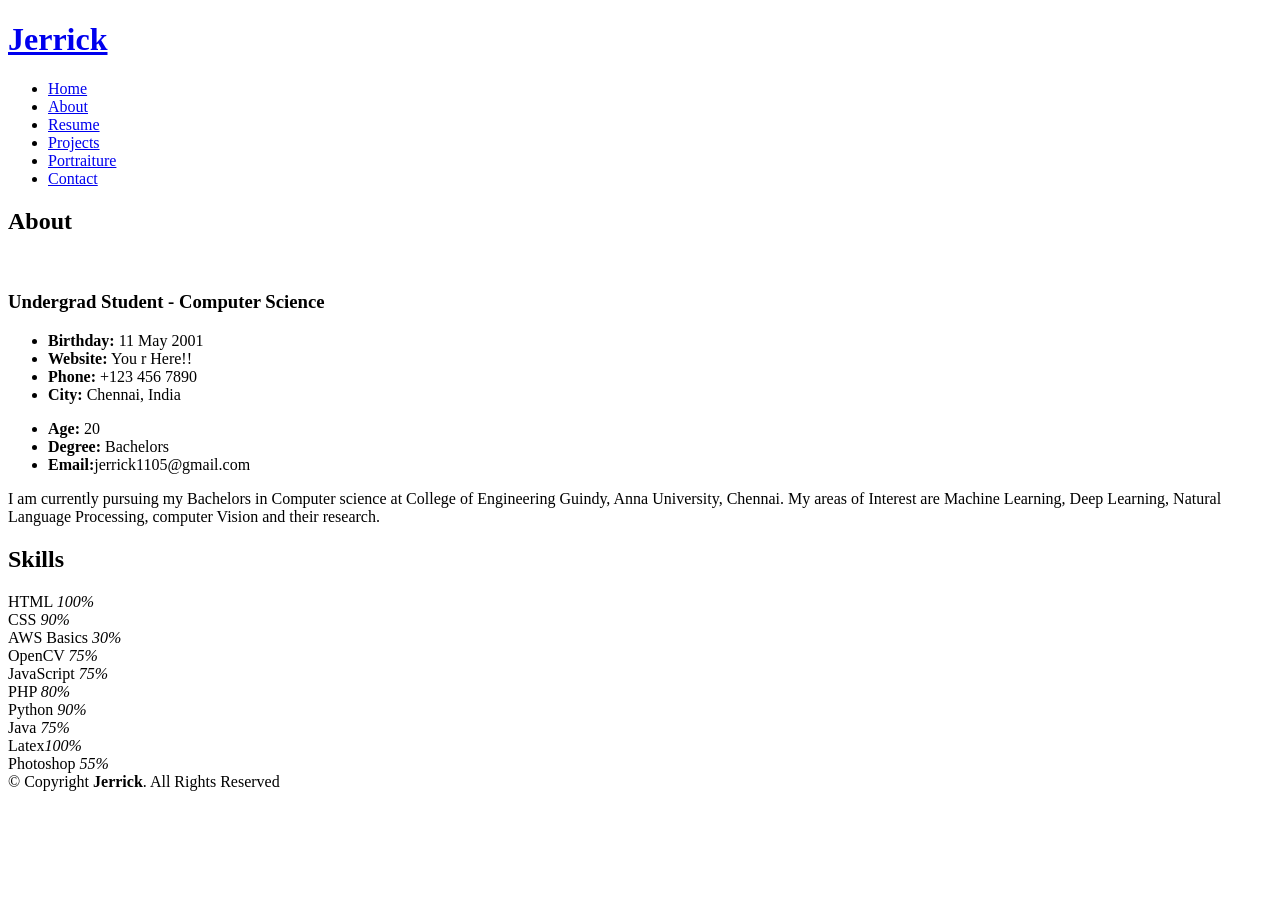
==== about.html @ 48f0818a "Add files via upload" ====
<!DOCTYPE html>
<html lang="en">

<head>
  <meta charset="utf-8">
  <meta content="width=device-width, initial-scale=1.0" name="viewport">

  <title>About</title>
  <meta content="" name="description">
  <meta content="" name="keywords">

    <link href="assets/img/j.gif" rel="icon">
  <link href="assets/img/apple-touch-icon.png" rel="apple-touch-icon">

 
  <link href="https://fonts.googleapis.com/css?family=Open+Sans:300,300i,400,400i,600,600i,700,700i|Raleway:300,300i,400,400i,500,500i,600,600i,700,700i|Poppins:300,300i,400,400i,500,500i,600,600i,700,700i" rel="stylesheet">


  <link href="assets/vendor/aos/aos.css" rel="stylesheet">
  <link href="assets/vendor/bootstrap/css/bootstrap.min.css" rel="stylesheet">
  <link href="assets/vendor/bootstrap-icons/bootstrap-icons.css" rel="stylesheet">
  <link href="assets/vendor/boxicons/css/boxicons.min.css" rel="stylesheet">
  <link href="assets/vendor/glightbox/css/glightbox.min.css" rel="stylesheet">
  <link href="assets/vendor/swiper/swiper-bundle.min.css" rel="stylesheet">


  <link href="assets/css/style.css" rel="stylesheet">
</head>

<body>

  
  <header id="header" class="fixed-top">
    <div class="container-fluid d-flex justify-content-between align-items-center">

      <h1 class="logo me-auto me-lg-0"><a href="index.html">Jerrick</a></h1>
     

      <nav id="navbar" class="navbar order-last order-lg-0">
        <ul>
          <li><a href="index.html">Home</a></li>
          <li><a class="active" href="about.html">About</a></li>
          <li><a href="resume.html">Resume</a></li>
          <li><a href="services.html">Projects</a></li>
          <li><a href="portfolio.html">Portraiture</a></li>
          <li><a href="contact.html">Contact</a></li>
        </ul>
        <i class="bi bi-list mobile-nav-toggle"></i>
      </nav><!-- .navbar -->
 <div class="header-social-links">
        <a href="#" class="twitter"><i class="bi bi-twitter"></i></a>
        <a href="#" class="facebook"><i class="bi bi-facebook"></i></a>
        <a href="#" class="instagram"><i class="bi bi-instagram"></i></a>
        <a href="https://www.linkedin.com/in/jerrickgerald/" class="linkedin"><i class="bi bi-linkedin"></i></i></a>
      </div>

    </div>

  </header><!-- End Header -->

  <main id="main">


    <section id="about" class="about">
      <div class="container" data-aos="fade-up">

        <div class="section-title">
          <h2>About</h2>
          
        </div>

        <div class="row">
          <div class="col-lg-4">
            <img src="assets//img//jerry.jpeg" class="img-fluid" alt="">
          </div>
          <div class="col-lg-8 pt-4 pt-lg-0 content">
            <h3>Undergrad Student - Computer Science</h3>
            <p class="fst-italic">
           
            </p>
            <div class="row">
              <div class="col-lg-6">
                <ul>
                  <li><i class="bi bi-rounded-right"></i> <strong>Birthday:</strong> 11 May 2001</li>
                  <li><i class="bi bi-rounded-right"></i> <strong>Website:</strong> You r Here!!</li>
                  <li><i class="bi bi-rounded-right"></i> <strong>Phone:</strong> +123 456 7890</li>
                  <li><i class="bi bi-rounded-right"></i> <strong>City:</strong> Chennai, India</li>
                </ul>
              </div>
              <div class="col-lg-6">
                <ul>
                  <li><i class="bi bi-rounded-right"></i> <strong>Age:</strong> 20</li>
                  <li><i class="bi bi-rounded-right"></i> <strong>Degree:</strong> Bachelors</li>
                  <li><i class="bi bi-rounded-right"></i> <strong>Email:</strong>jerrick1105@gmail.com</li>
       
                </ul>
              </div>
            </div>
            <p>I am currently pursuing my Bachelors in Computer science at College of Engineering Guindy, Anna University, Chennai. My areas of Interest are
			Machine Learning, Deep Learning, Natural Language Processing, computer Vision and their research.</p>
          </div>
        </div>

      </div>
    </section><!-- End About Section -->

    <!-- ======= Skills Section ======= -->
    <section id="skills" class="skills">
      <div class="container" data-aos="fade-up">

        <div class="section-title">
          <h2>Skills</h2>
          
        </div>

        <div class="row skills-content">

          <div class="col-lg-6">

            <div class="progress">
              <span class="skill">HTML <i class="val">100%</i></span>
              <div class="progress-bar-wrap">
                <div class="progress-bar" role="progressbar" aria-valuenow="100" aria-valuemin="0" aria-valuemax="100"></div>
              </div>
            </div>

            <div class="progress">
              <span class="skill">CSS <i class="val">90%</i></span>
              <div class="progress-bar-wrap">
                <div class="progress-bar" role="progressbar" aria-valuenow="90" aria-valuemin="0" aria-valuemax="100"></div>
              </div>
            </div>
			          <div class="progress">
              <span class="skill">AWS Basics <i class="val">30%</i></span>
              <div class="progress-bar-wrap">
                <div class="progress-bar" role="progressbar" aria-valuenow="35" aria-valuemin="0" aria-valuemax="100"></div>
              </div>
            </div>
			          <div class="progress">
              <span class="skill">OpenCV <i class="val">75%</i></span>
              <div class="progress-bar-wrap">
                <div class="progress-bar" role="progressbar" aria-valuenow="75" aria-valuemin="0" aria-valuemax="100"></div>
              </div>
            </div>

            <div class="progress">
              <span class="skill">JavaScript <i class="val">75%</i></span>
              <div class="progress-bar-wrap">
                <div class="progress-bar" role="progressbar" aria-valuenow="75" aria-valuemin="0" aria-valuemax="100"></div>
              </div>
            </div>

          </div>

          <div class="col-lg-6">

            <div class="progress">
              <span class="skill">PHP <i class="val">80%</i></span>
              <div class="progress-bar-wrap">
                <div class="progress-bar" role="progressbar" aria-valuenow="80" aria-valuemin="0" aria-valuemax="100"></div>
              </div>
            </div>

           
			          <div class="progress">
              <span class="skill">Python <i class="val">90%</i></span>
              <div class="progress-bar-wrap">
                <div class="progress-bar" role="progressbar" aria-valuenow="75" aria-valuemin="0" aria-valuemax="100"></div>
              </div>
            </div>
			          <div class="progress">
              <span class="skill">Java <i class="val">75%</i></span>
              <div class="progress-bar-wrap">
                <div class="progress-bar" role="progressbar" aria-valuenow="75" aria-valuemin="0" aria-valuemax="100"></div>
              </div>
            </div>
			          <div class="progress">
              <span class="skill">Latex<i class="val">100%</i></span>
              <div class="progress-bar-wrap">
                <div class="progress-bar" role="progressbar" aria-valuenow="75" aria-valuemin="0" aria-valuemax="100"></div>
              </div>
            </div>

            <div class="progress">
              <span class="skill">Photoshop <i class="val">55%</i></span>
              <div class="progress-bar-wrap">
                <div class="progress-bar" role="progressbar" aria-valuenow="55" aria-valuemin="0" aria-valuemax="100"></div>
              </div>
            </div>

          </div>

        </div>

      </div>
    </section><!-- End Skills Section -->

    <!-- ======= Facts Section ======= -->
    <section id="facts" class="facts">
      <div class="container" data-aos="fade-up">
    </section><!-- End Facts Section -->

   

  <!-- ======= Footer ======= -->
  <footer id="footer">
    <div class="container">
      <div class="copyright">
        &copy; Copyright <strong><span>Jerrick</span></strong>. All Rights Reserved
      </div>
     
    </div>
  </footer><!-- End  Footer -->

  <div id="preloader"></div>
  <a href="#" class="back-to-top d-flex align-items-center justify-content-center"><i class="bi bi-arrow-up-short"></i></a>

  <!-- Vendor JS Files -->
  <script src="assets/vendor/purecounter/purecounter.js"></script>
  <script src="assets/vendor/aos/aos.js"></script>
  <script src="assets/vendor/bootstrap/js/bootstrap.bundle.min.js"></script>
  <script src="assets/vendor/glightbox/js/glightbox.min.js"></script>
  <script src="assets/vendor/isotope-layout/isotope.pkgd.min.js"></script>
  <script src="assets/vendor/swiper/swiper-bundle.min.js"></script>
  <script src="assets/vendor/waypoints/noframework.waypoints.js"></script>
  <script src="assets/vendor/php-email-form/validate.js"></script>

  <!-- Template Main JS File -->
  <script src="assets/js/main.js"></script>

</body>

</html>
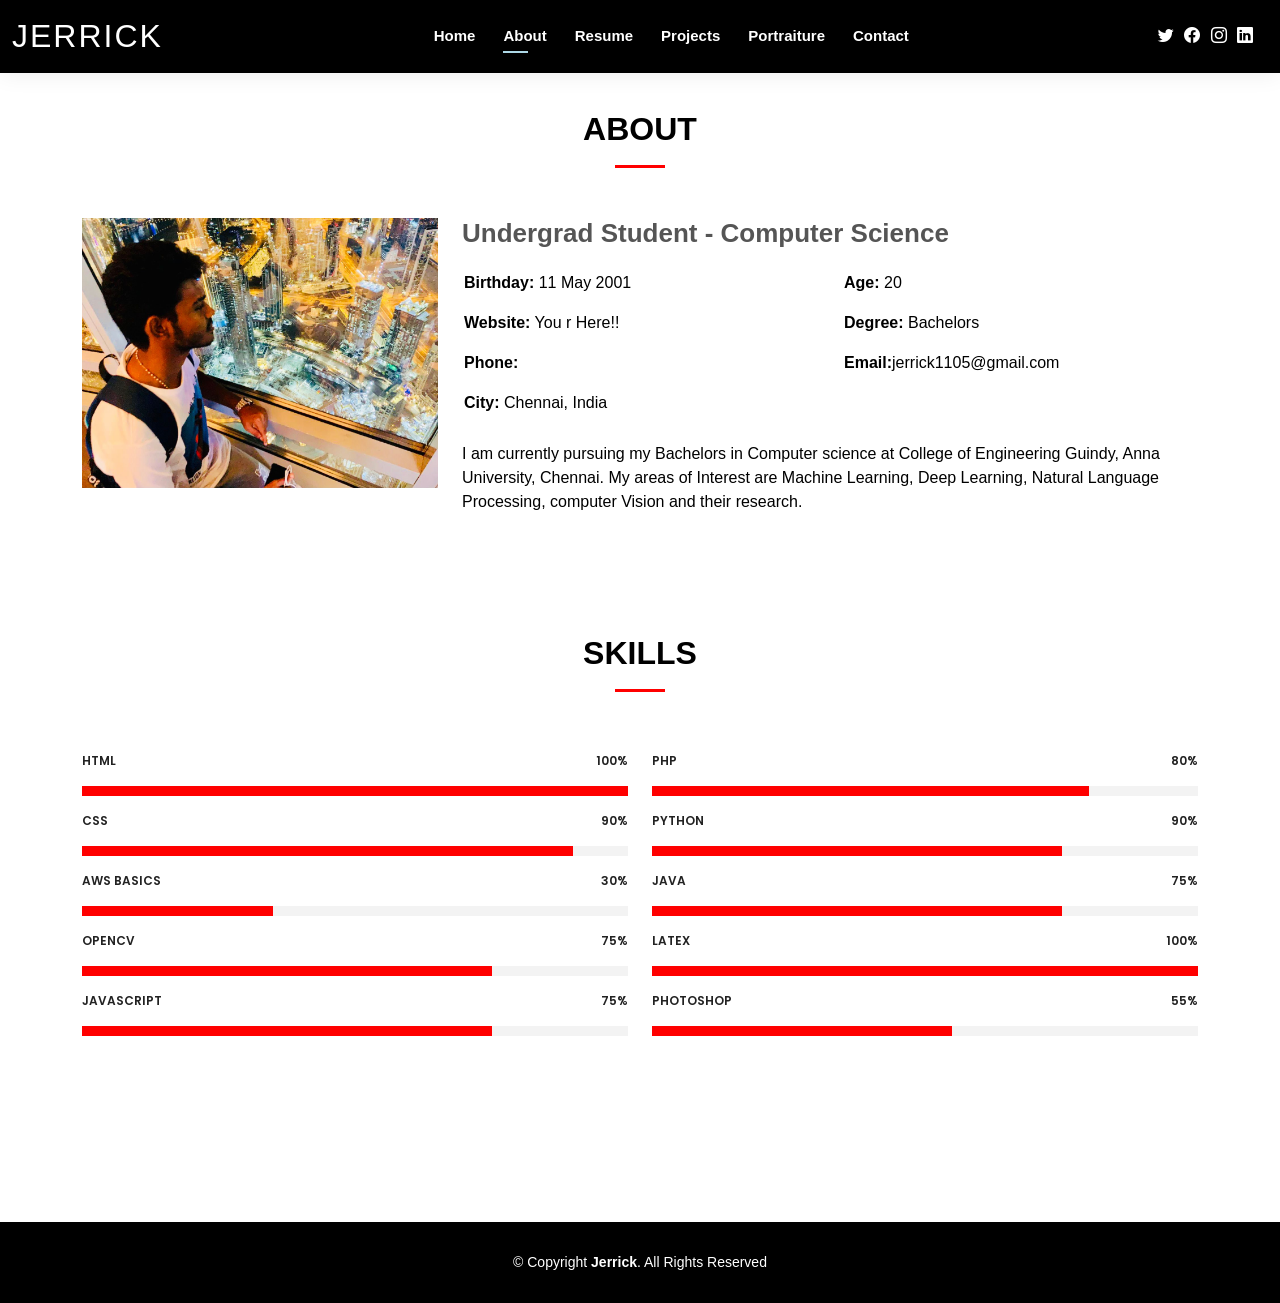
==== commit bfbb2953: "Update about.html" ====
--- a/about.html
+++ b/about.html
@@ -41,7 +41,7 @@
           <li><a href="index.html">Home</a></li>
           <li><a class="active" href="about.html">About</a></li>
           <li><a href="resume.html">Resume</a></li>
-          <li><a href="services.html">Projects</a></li>
+          <li><a href="projects.html">Projects</a></li>
           <li><a href="portfolio.html">Portraiture</a></li>
           <li><a href="contact.html">Contact</a></li>
         </ul>
@@ -83,7 +83,7 @@
                 <ul>
                   <li><i class="bi bi-rounded-right"></i> <strong>Birthday:</strong> 11 May 2001</li>
                   <li><i class="bi bi-rounded-right"></i> <strong>Website:</strong> You r Here!!</li>
-                  <li><i class="bi bi-rounded-right"></i> <strong>Phone:</strong> +123 456 7890</li>
+                  <li><i class="bi bi-rounded-right"></i> <strong>Phone:</strong> </li>
                   <li><i class="bi bi-rounded-right"></i> <strong>City:</strong> Chennai, India</li>
                 </ul>
               </div>
@@ -177,7 +177,7 @@
 			          <div class="progress">
               <span class="skill">Latex<i class="val">100%</i></span>
               <div class="progress-bar-wrap">
-                <div class="progress-bar" role="progressbar" aria-valuenow="75" aria-valuemin="0" aria-valuemax="100"></div>
+                <div class="progress-bar" role="progressbar" aria-valuenow="100" aria-valuemin="0" aria-valuemax="100"></div>
               </div>
             </div>
 
@@ -230,4 +230,4 @@
 
 </body>
 
-</html>+</html>
--- a/assets/css/style.css
+++ b/assets/css/style.css
@@ -0,0 +1,1108 @@
+
+body {
+  font-family: "Open Sans", sans-serif;
+  color: black;
+}
+
+a {
+  color:white;
+  text-decoration: none;
+}
+
+a:hover {
+  color: #51cdbe;
+  text-decoration: none;
+}
+
+h1, h2, h3, h4, h5, h6 {
+  font-family: "Raleway", sans-serif;
+}
+
+#main {
+  margin-top: 50px;
+}
+@media (max-width: 992px) {
+  #main {
+    margin-top: 30px;
+  }
+}
+
+/*--------------------------------------------------------------
+# Preloader
+--------------------------------------------------------------*/
+#preloader {
+  position: fixed;
+  top: 0;
+  left: 0;
+  right: 0;
+  bottom: 0;
+  z-index: 9999;
+  overflow: hidden;
+  background: white;
+}
+
+#preloader:before {
+  content: "";
+  position: fixed;
+  top: calc(50% - 30px);
+  left: calc(50% - 30px);
+  border: 6px solid #34b7a7;
+  border-top-color: #dcf5f2;
+  border-radius: 50%;
+  width: 60px;
+  height: 60px;
+  -webkit-animation: animate-preloader 1s linear infinite;
+  animation: animate-preloader 1s linear infinite;
+}
+
+@-webkit-keyframes animate-preloader {
+  0% {
+    transform: rotate(0deg);
+  }
+  100% {
+    transform: rotate(360deg);
+  }
+}
+
+@keyframes animate-preloader {
+  0% {
+    transform: rotate(0deg);
+  }
+  100% {
+    transform: rotate(360deg);
+  }
+}
+/*--------------------------------------------------------------
+# Back to top button
+--------------------------------------------------------------*/
+.back-to-top {
+  position: fixed;
+  visibility: hidden;
+  opacity: 0;
+  right: 15px;
+  bottom: 15px;
+  z-index: 996;
+  background: black;
+  width: 40px;
+  height: 40px;
+  border-radius: 50px;
+  transition: all 0.4s;
+}
+.back-to-top i {
+  font-size: 24px;
+  color: white;
+  line-height: 0;
+}
+.back-to-top:hover {
+  background: lightblue;
+  color: white;
+}
+.back-to-top.active {
+  visibility: visible;
+  opacity: 1;
+}
+
+/*--------------------------------------------------------------
+# Header
+--------------------------------------------------------------*/
+#header {
+  background: black;
+  box-shadow: 0px 0px 25px 0 rgba(0, 0, 0, 0.08);
+  z-index: 997;
+  padding: 15px 0;
+}
+#header .logo {
+  font-size: 32px;
+  margin: 0;
+  padding: 0;
+  line-height: 1;
+  font-weight: 400;
+  letter-spacing: 2px;
+  text-transform: uppercase;
+}
+#header .logo a {
+  color: white;
+}
+#header .logo img {
+  max-height: 40px;
+}
+@media (max-width: 992px) {
+  #header .logo {
+    font-size: 28px;
+  }
+}
+
+/*--------------------------------------------------------------
+# Header Social Links
+--------------------------------------------------------------*/
+.header-social-links {
+  padding-right: 15px;
+}
+.header-social-links a {
+  color: white;
+  padding-left: 6px;
+  display: inline-block;
+  line-height: 0px;
+  transition: 0.3s;
+  font-size: 16px;
+}
+.header-social-links a:hover {
+  color: white;
+}
+
+/*--------------------------------------------------------------
+# Navigation Menu
+--------------------------------------------------------------*/
+/**
+* Desktop Navigation 
+*/
+.navbar {
+  padding: 0;
+}
+.navbar ul {
+  margin: 0;
+  padding: 0;
+  display: flex;
+  list-style: none;
+  align-items: center;
+}
+.navbar li {
+  position: relative;
+  padding: 10px 0 10px 28px;
+}
+.navbar a, .navbar a:focus {
+  display: flex;
+  align-items: center;
+  justify-content: space-between;
+  font-family: "Raleway", sans-serif;
+  font-size: 15px;
+  font-weight: 600;
+  color: ;
+  white-space: nowrap;
+  transition: 0.3s;
+  position: relative;
+}
+.navbar a i, .navbar a:focus i {
+  font-size: 12px;
+  line-height: 0;
+  margin-left: 5px;
+}
+.navbar > ul > li > a:before {
+  content: "";
+  position: absolute;
+  width: 0;
+  height: 2px;
+  bottom: -5px;
+  left: 0;
+  background-color: lightblue;
+  visibility: hidden;
+  width: 0px;
+  transition: all 0.3s ease-in-out 0s;
+}
+.navbar a:hover:before, .navbar li:hover > a:before, .navbar .active:before {
+  visibility: visible;
+  width: 25px;
+}
+.navbar a:hover, .navbar .active, .navbar .active:focus, .navbar li:hover > a {
+  color: white;
+}
+.navbar .dropdown ul {
+  display: block;
+  position: absolute;
+  left: 14px;
+  top: calc(100% + 30px);
+  margin: 0;
+  padding: 10px 0;
+  z-index: 99;
+  opacity: 0;
+  visibility: hidden;
+  background: #fff;
+  box-shadow: 0px 0px 30px rgba(127, 137, 161, 0.25);
+  transition: 0.3s;
+  border-radius: 4px;
+}
+.navbar .dropdown ul li {
+  min-width: 200px;
+  padding: 0;
+}
+.navbar .dropdown ul a {
+  padding: 10px 20px;
+  font-size: 15px;
+  text-transform: none;
+  font-weight: 600;
+}
+.navbar .dropdown ul a i {
+  font-size: 12px;
+}
+.navbar .dropdown ul a:hover, .navbar .dropdown ul .active:hover, .navbar .dropdown ul li:hover > a {
+  color: #34b7a7;
+}
+.navbar .dropdown:hover > ul {
+  opacity: 1;
+  top: 100%;
+  visibility: visible;
+}
+.navbar .dropdown .dropdown ul {
+  top: 0;
+  left: calc(100% - 30px);
+  visibility: hidden;
+}
+.navbar .dropdown .dropdown:hover > ul {
+  opacity: 1;
+  top: 0;
+  left: 100%;
+  visibility: visible;
+}
+@media (max-width: 1366px) {
+  .navbar .dropdown .dropdown ul {
+    left: -90%;
+  }
+  .navbar .dropdown .dropdown:hover > ul {
+    left: -100%;
+  }
+}
+
+/**
+* Mobile Navigation 
+*/
+.mobile-nav-toggle {
+  color: #222222;
+  font-size: 28px;
+  cursor: pointer;
+  display: none;
+  line-height: 0;
+  transition: 0.5s;
+}
+.mobile-nav-toggle.bi-x {
+  color: #fff;
+}
+
+@media (max-width: 991px) {
+  .mobile-nav-toggle {
+    display: block;
+  }
+
+  .navbar ul {
+    display: none;
+  }
+}
+.navbar-mobile {
+  position: fixed;
+  overflow: hidden;
+  top: 0;
+  right: 0;
+  left: 0;
+  bottom: 0;
+  background: rgba(9, 9, 9, 0.9);
+  transition: 0.3s;
+  z-index: 999;
+}
+.navbar-mobile .mobile-nav-toggle {
+  position: absolute;
+  top: 15px;
+  right: 15px;
+}
+.navbar-mobile ul {
+  display: block;
+  position: absolute;
+  top: 55px;
+  right: 15px;
+  bottom: 15px;
+  left: 15px;
+  padding: 10px 0;
+  border-radius: 10px;
+  background-color: #fff;
+  overflow-y: auto;
+  transition: 0.3s;
+}
+.navbar-mobile a, .navbar-mobile a:focus {
+  font-size: 15px;
+  padding-right: 15px;
+  color: #222222;
+}
+.navbar-mobile a:hover, .navbar-mobile .active, .navbar-mobile li:hover > a {
+  color: #34b7a7;
+}
+.navbar-mobile .getstarted, .navbar-mobile .getstarted:focus {
+  margin: 15px;
+}
+.navbar-mobile .dropdown ul {
+  position: static;
+  display: none;
+  margin: 10px 20px;
+  padding: 10px 0;
+  z-index: 99;
+  opacity: 1;
+  visibility: visible;
+  background: #fff;
+  box-shadow: 0px 0px 30px rgba(127, 137, 161, 0.25);
+}
+.navbar-mobile .dropdown ul li {
+  min-width: 200px;
+}
+.navbar-mobile .dropdown ul a {
+  padding: 10px 20px;
+}
+.navbar-mobile .dropdown ul a i {
+  font-size: 12px;
+}
+.navbar-mobile .dropdown ul a:hover, .navbar-mobile .dropdown ul .active:hover, .navbar-mobile .dropdown ul li:hover > a {
+  color: #34b7a7;
+}
+.navbar-mobile .dropdown > .dropdown-active {
+  display: block;
+}
+
+/*--------------------------------------------------------------
+# Hero Section
+--------------------------------------------------------------*/
+#hero {
+  width: 100%;
+  height: 100vh;
+  background: url("../img/fkg.gif") top center;
+  background-size: cover;
+}
+#hero .container {
+  padding-top: 70px;
+  position: relative;
+}
+@media (max-width: 992px) {
+  #hero .container {
+    padding-top: 58px;
+  }
+}
+#hero h1 {
+  margin: 0;
+  font-size: 48px;
+  font-weight: 700;
+  line-height: 56px;
+  color: white;
+}
+#hero h2 {
+  color: white;
+  margin: 10px 0 0 0;
+  font-size: 22px;
+}
+#hero .btn-about {
+  font-family: "Raleway", sans-serif;
+  text-transform: uppercase;
+  font-weight: 600;
+  font-size: 12px;
+  letter-spacing: 1px;
+  display: inline-block;
+  padding: 12px 40px;
+  border-radius: 50px;
+  transition: 0.5s;
+  margin-top: 30px;
+  color: black;
+  background: white;
+}
+#hero .btn-about:hover {
+  background: #3dc8b7;
+}
+@media (min-width: 1024px) {
+  #hero {
+    background-attachment: fixed;
+  }
+}
+@media (max-width: 992px) {
+  #hero:before {
+    content: "";
+    background: rgba(255, 255, 255, 0.8);
+    position: absolute;
+    bottom: 0;
+    top: 0;
+    left: 0;
+    right: 0;
+  }
+  #hero h1 {
+    font-size: 28px;
+    line-height: 36px;
+  }
+  #hero h2 {
+    font-size: 18px;
+    line-height: 24px;
+  }
+}
+
+/*--------------------------------------------------------------
+# Sections General
+--------------------------------------------------------------*/
+section {
+  padding: 60px 0;
+}
+
+.section-bg {
+  background-color: #e7f8f6;
+}
+
+.section-title {
+  text-align: center;
+  padding-bottom: 30px;
+}
+.section-title h2 {
+  font-size: 32px;
+  font-weight: bold;
+  text-transform: uppercase;
+  margin-bottom: 20px;
+  padding-bottom: 20px;
+  position: relative;
+}
+.section-title h2::after {
+  content: "";
+  position: absolute;
+  display: block;
+  width: 50px;
+  height: 3px;
+  background:red;
+  bottom: 0;
+  left: calc(50% - 25px);
+}
+.section-title p {
+  margin-bottom: 0;
+}
+
+/*--------------------------------------------------------------
+# Cta
+--------------------------------------------------------------*/
+.cta {
+  background: linear-gradient(rgba(0, 0, 0, 0.6), rgba(0, 0, 0, 0.6)), url("../img/bg-1.jpg") fixed center center;
+  background-size: cover;
+  padding: 80px 0;
+}
+.cta h3 {
+  color: #fff;
+  font-size: 28px;
+  font-weight: 700;
+}
+.cta p {
+  color: #fff;
+}
+.cta .cta-btn {
+  font-family: "Raleway", sans-serif;
+  text-transform: uppercase;
+  font-weight: 500;
+  font-size: 16px;
+  letter-spacing: 1px;
+  display: inline-block;
+  padding: 8px 20px;
+  border-radius: 2px;
+  transition: 0.5s;
+  margin: 10px;
+  border: 2px solid #fff;
+  color: #fff;
+}
+.cta .cta-btn:hover {
+  background: #34b7a7;
+  border: 2px solid #34b7a7;
+}
+@media (max-width: 1024px) {
+  .cta {
+    background-attachment: scroll;
+  }
+}
+@media (min-width: 769px) {
+  .cta .cta-btn-container {
+    display: flex;
+    align-items: center;
+    justify-content: flex-end;
+  }
+}
+
+/*--------------------------------------------------------------
+# About
+--------------------------------------------------------------*/
+.about .content h3 {
+  font-weight: 700;
+  font-size: 26px;
+  color: #555555;
+
+}
+.about .content ul {
+  list-style: none;
+  padding: 0;
+}
+.about .content ul li {
+  padding-bottom: 10px;
+}
+.about .content ul i {
+  font-size: 20px;
+  padding-right: 2px;
+  color: lightblue;
+}
+.about .content p:last-child {
+  margin-bottom: 0;
+}
+
+/*--------------------------------------------------------------
+# Skills
+--------------------------------------------------------------*/
+.skills .progress {
+  height: 60px;
+  display: block;
+  background: none;
+  border-radius: 0;
+}
+.skills .progress .skill {
+  padding: 10px 0;
+  margin: 0 0 6px 0;
+  text-transform: uppercase;
+  display: block;
+  font-weight: 600;
+  font-family: "Poppins", sans-serif;
+  color: #222222;
+}
+.skills .progress .skill .val {
+  float: right;
+  font-style: normal;
+}
+.skills .progress-bar-wrap {
+  background: #f3f3f3;
+}
+.skills .progress-bar {
+  width: 1px;
+  height: 10px;
+  transition: 0.9s;
+  background-color: red;
+}
+
+/*--------------------------------------------------------------
+# Facts
+--------------------------------------------------------------*/
+.facts .counters span {
+  font-size: 48px;
+  display: block;
+  color: #34b7a7;
+}
+.facts .counters p {
+  padding: 0;
+  margin: 0 0 20px 0;
+  font-family: "Raleway", sans-serif;
+  font-size: 14px;
+}
+
+/*--------------------------------------------------------------
+# Testimonials
+--------------------------------------------------------------*/
+.testimonials .section-header {
+  margin-bottom: 40px;
+}
+.testimonials .testimonials-carousel, .testimonials .testimonials-slider {
+  overflow: hidden;
+}
+.testimonials .testimonial-item {
+  text-align: center;
+}
+.testimonials .testimonial-item .testimonial-img {
+  width: 120px;
+  border-radius: 50%;
+  border: 4px solid #fff;
+  margin: 0 auto;
+}
+.testimonials .testimonial-item h3 {
+  font-size: 20px;
+  font-weight: bold;
+  margin: 10px 0 5px 0;
+  color: #111;
+}
+.testimonials .testimonial-item h4 {
+  font-size: 14px;
+  color: #999;
+  margin: 0 0 15px 0;
+}
+.testimonials .testimonial-item .quote-icon-left, .testimonials .testimonial-item .quote-icon-right {
+  color: #c8efea;
+  font-size: 26px;
+}
+.testimonials .testimonial-item .quote-icon-left {
+  display: inline-block;
+  left: -5px;
+  position: relative;
+}
+.testimonials .testimonial-item .quote-icon-right {
+  display: inline-block;
+  right: -5px;
+  position: relative;
+  top: 10px;
+}
+.testimonials .testimonial-item p {
+  font-style: italic;
+  margin: 0 auto 15px auto;
+}
+@media (min-width: 992px) {
+  .testimonials .testimonial-item p {
+    width: 80%;
+  }
+}
+.testimonials .swiper-pagination {
+  margin-top: 20px;
+  position: relative;
+}
+.testimonials .swiper-pagination .swiper-pagination-bullet {
+  width: 12px;
+  height: 12px;
+  background-color: #fff;
+  opacity: 1;
+  border: 1px solid #34b7a7;
+}
+.testimonials .swiper-pagination .swiper-pagination-bullet-active {
+  background-color: #34b7a7;
+}
+
+/*--------------------------------------------------------------
+# Resume
+--------------------------------------------------------------*/
+.resume .resume-title {
+  font-size: 26px;
+  font-weight: 400;
+  margin-top: 20px;
+  margin-bottom: 20px;
+  color:red;
+}
+.resume .resume-item {
+  padding: 0 0 20px 20px;
+  margin-top: -2px;
+  border-left: 2px solid red;
+  position: relative;
+}
+.resume .resume-item h4 {
+  line-height: 18px;
+  font-size: 18px;
+  font-weight: 600;
+  font-family: "Poppins", sans-serif;
+  color: black;
+  margin-bottom: 10px;
+}
+.resume .resume-item h5 {
+  font-size: 16px;
+  background: white;
+  padding: 5px 15px;
+  display: inline-block;
+  font-weight: 600;
+  margin-bottom: 10px;
+  color: red;
+}
+.resume .resume-item ul {
+  padding-left: 20px;
+}
+.resume .resume-item ul li {
+  padding-bottom: 10px;
+}
+.resume .resume-item:last-child {
+  padding-bottom: 0;
+}
+.resume .resume-item::before {
+  content: "";
+  position: absolute;
+  width: 16px;
+  height: 16px;
+  border-radius: 50px;
+  left: -9px;
+  top: 0;
+  background: red;
+  border: 2px solid red;
+}
+
+/*--------------------------------------------------------------
+# Services
+--------------------------------------------------------------*/
+.services .icon-box {
+  text-align: center;
+  padding: 70px 20px 80px 20px;
+  transition: all ease-in-out 0.3s;
+  background: #fff;
+  box-shadow: 0px 0 35px 0 rgba(0, 0, 0, 0.08);
+}
+.services .icon-box .icon {
+  margin: 0 auto;
+  width: 100px;
+  height: 100px;
+  display: flex;
+  align-items: center;
+  justify-content: center;
+  transition: ease-in-out 0.3s;
+  position: relative;
+}
+.services .icon-box .icon i {
+  font-size: 36px;
+  transition: 0.5s;
+  position: relative;
+}
+.services .icon-box .icon svg {
+  position: absolute;
+  top: 0;
+  left: 0;
+}
+.services .icon-box .icon svg path {
+  transition: 0.5s;
+  fill: #f5f5f5;
+}
+.services .icon-box h4 {
+  font-weight: 600;
+  margin: 10px 0 15px 0;
+  font-size: 22px;
+}
+.services .icon-box h4 a {
+  color: #222222;
+  transition: ease-in-out 0.3s;
+}
+.services .icon-box p {
+  line-height: 24px;
+  font-size: 14px;
+  margin-bottom: 0;
+}
+.services .iconbox-blue i {
+  color: #47aeff;
+}
+.services .iconbox-blue:hover .icon i {
+  color: #fff;
+}
+.services .iconbox-blue:hover .icon path {
+  fill: #47aeff;
+}
+.services .iconbox-orange i {
+  color: #ffa76e;
+}
+.services .iconbox-orange:hover .icon i {
+  color: #fff;
+}
+.services .iconbox-orange:hover .icon path {
+  fill: #ffa76e;
+}
+.services .iconbox-pink i {
+  color: #e80368;
+}
+.services .iconbox-pink:hover .icon i {
+  color: #fff;
+}
+.services .iconbox-pink:hover .icon path {
+  fill: #e80368;
+}
+.services .iconbox-yellow i {
+  color: #ffbb2c;
+}
+.services .iconbox-yellow:hover .icon i {
+  color: #fff;
+}
+.services .iconbox-yellow:hover .icon path {
+  fill: #ffbb2c;
+}
+.services .iconbox-red i {
+  color: #ff5828;
+}
+.services .iconbox-red:hover .icon i {
+  color: #fff;
+}
+.services .iconbox-red:hover .icon path {
+  fill: #ff5828;
+}
+.services .iconbox-teal i {
+  color: #11dbcf;
+}
+.services .iconbox-teal:hover .icon i {
+  color: #fff;
+}
+.services .iconbox-teal:hover .icon path {
+  fill: #11dbcf;
+}
+
+/*--------------------------------------------------------------
+# Portfolio
+--------------------------------------------------------------*/
+.portfolio .portfolio-item {
+  margin-bottom: 30px;
+}
+.portfolio #portfolio-flters {
+  padding: 0;
+  margin: 0 auto 20px auto;
+  list-style: none;
+  text-align: center;
+}
+.portfolio #portfolio-flters li {
+  cursor: pointer;
+  display: inline-block;
+  padding: 8px 16px 10px 16px;
+  font-size: 13px;
+  font-weight: 500;
+  line-height: 1;
+  text-transform: uppercase;
+  color: #444444;
+  margin-bottom: 5px;
+  transition: all 0.3s ease-in-out;
+  border-radius: 50px;
+}
+.portfolio #portfolio-flters li:hover, .portfolio #portfolio-flters li.filter-active {
+  color: #fff;
+  background: #34b7a7;
+}
+.portfolio #portfolio-flters li:last-child {
+  margin-right: 0;
+}
+.portfolio .portfolio-wrap {
+  transition: 0.3s;
+  position: relative;
+  overflow: hidden;
+  z-index: 1;
+  background: rgba(34, 34, 34, 0.6);
+}
+.portfolio .portfolio-wrap::before {
+  content: "";
+  background: rgba(34, 34, 34, 0.6);
+  position: absolute;
+  left: 0;
+  right: 0;
+  top: 0;
+  bottom: 0;
+  transition: all ease-in-out 0.3s;
+  z-index: 2;
+  opacity: 0;
+}
+.portfolio .portfolio-wrap img {
+  transition: all ease-in-out 0.3s;
+}
+.portfolio .portfolio-wrap .portfolio-info {
+  opacity: 0;
+  position: absolute;
+  top: 0;
+  left: 0;
+  right: 0;
+  bottom: 0;
+  z-index: 3;
+  transition: all ease-in-out 0.3s;
+  display: flex;
+  flex-direction: column;
+  justify-content: flex-end;
+  align-items: flex-start;
+  padding: 20px;
+}
+.portfolio .portfolio-wrap .portfolio-info h4 {
+  font-size: 20px;
+  color: #fff;
+  font-weight: 600;
+}
+.portfolio .portfolio-wrap .portfolio-info p {
+  color: rgba(255, 255, 255, 0.7);
+  font-size: 14px;
+  text-transform: uppercase;
+  padding: 0;
+  margin: 0;
+  font-style: italic;
+}
+.portfolio .portfolio-wrap .portfolio-links {
+  text-align: center;
+  z-index: 4;
+}
+.portfolio .portfolio-wrap .portfolio-links a {
+  color: #fff;
+  margin: 0 5px 0 0;
+  font-size: 28px;
+  display: inline-block;
+  transition: 0.3s;
+}
+.portfolio .portfolio-wrap .portfolio-links a:hover {
+  color: #78d9cd;
+}
+.portfolio .portfolio-wrap:hover::before {
+  opacity: 1;
+}
+.portfolio .portfolio-wrap:hover img {
+  transform: scale(1.2);
+}
+.portfolio .portfolio-wrap:hover .portfolio-info {
+  opacity: 1;
+}
+
+/*--------------------------------------------------------------
+# Portfolio Details
+--------------------------------------------------------------*/
+.portfolio-details {
+  padding-top: 0;
+}
+.portfolio-details .portfolio-details-slider img {
+  width: 100%;
+}
+.portfolio-details .portfolio-details-slider .swiper-pagination {
+  margin-top: 20px;
+  position: relative;
+}
+.portfolio-details .portfolio-details-slider .swiper-pagination .swiper-pagination-bullet {
+  width: 12px;
+  height: 12px;
+  background-color: #fff;
+  opacity: 1;
+  border: 1px solid #34b7a7;
+}
+.portfolio-details .portfolio-details-slider .swiper-pagination .swiper-pagination-bullet-active {
+  background-color: #34b7a7;
+}
+.portfolio-details .portfolio-info {
+  padding: 30px;
+  box-shadow: 0px 0 30px rgba(34, 34, 34, 0.08);
+}
+.portfolio-details .portfolio-info h3 {
+  font-size: 22px;
+  font-weight: 700;
+  margin-bottom: 20px;
+  padding-bottom: 20px;
+  border-bottom: 1px solid #eee;
+}
+.portfolio-details .portfolio-info ul {
+  list-style: none;
+  padding: 0;
+  font-size: 15px;
+}
+.portfolio-details .portfolio-info ul li + li {
+  margin-top: 10px;
+}
+.portfolio-details .portfolio-description {
+  padding-top: 30px;
+}
+.portfolio-details .portfolio-description h2 {
+  font-size: 26px;
+  font-weight: 700;
+  margin-bottom: 20px;
+}
+.portfolio-details .portfolio-description p {
+  padding: 0;
+}
+
+/*--------------------------------------------------------------
+# Contact
+--------------------------------------------------------------*/
+.contact .info {
+  width: 100%;
+  background: #fff;
+}
+.contact .info i {
+  font-size: 20px;
+  color: lightblue;
+  float: left;
+  width: 44px;
+  height: 44px;
+  background: black;
+  display: flex;
+  justify-content: center;
+  align-items: center;
+  border-radius: 50px;
+  transition: all 0.3s ease-in-out;
+}
+.contact .info h4 {
+  padding: 0 0 0 60px;
+  font-size: 22px;
+  font-weight: 600;
+  margin-bottom: 5px;
+  color: #222222;
+}
+.contact .info p {
+  padding: 0 0 0 60px;
+  margin-bottom: 0;
+  font-size: 14px;
+  color: red;
+}
+.contact .info .email, .contact .info .phone {
+  margin-top: 40px;
+}
+.contact .info .email:hover i, .contact .info .address:hover i, .contact .info .phone:hover i {
+  background: black;
+  color: red;
+}
+.contact .php-email-form {
+  width: 100%;
+  background: #fff;
+}
+.contact .php-email-form .form-group {
+  padding-bottom: 8px;
+}
+.contact .php-email-form .error-message {
+  display: none;
+  color: #fff;
+  background: #ed3c0d;
+  text-align: center;
+  padding: 15px;
+  font-weight: 600;
+}
+.contact .php-email-form .sent-message {
+  display: none;
+  color: black;
+  background: red;
+  text-align: center;
+  padding: 15px;
+  font-weight: 600;
+}
+.contact .php-email-form .loading {
+  display: none;
+  background: blue;
+  text-align: center;
+  padding: 15px;
+}
+.contact .php-email-form .loading:before {
+  content: "";
+  display: inline-block;
+  border-radius: 50%;
+  width: 24px;
+  height: 24px;
+  margin: 0 10px -6px 0;
+  border: 3px solid #18d26e;
+  border-top-color: #eee;
+  -webkit-animation: animate-loading 1s linear infinite;
+  animation: animate-loading 1s linear infinite;
+}
+.contact .php-email-form input, .contact .php-email-form textarea {
+  border-radius: 4px;
+  box-shadow: none;
+  font-size: 14px;
+}
+.contact .php-email-form input:focus, .contact .php-email-form textarea:focus {
+  border-color: #34b7a7;
+}
+.contact .php-email-form input {
+  height: 44px;
+}
+.contact .php-email-form textarea {
+  padding: 10px 12px;
+}
+.contact .php-email-form button[type=submit] {
+  background: black;
+  border: 0;
+  padding: 10px 30px 12px 30px;
+  color: lightblue;
+  transition: 0.4s;
+  border-radius: 50px;
+}
+.contact .php-email-form button[type=submit]:hover {
+  background: black;
+}
+@-webkit-keyframes animate-loading {
+  0% {
+    transform: rotate(0deg);
+  }
+  100% {
+    transform: rotate(360deg);
+  }
+}
+@keyframes animate-loading {
+  0% {
+    transform: rotate(0deg);
+  }
+  100% {
+    transform: rotate(360deg);
+  }
+}
+
+/*--------------------------------------------------------------
+# Footer
+--------------------------------------------------------------*/
+#footer {
+  background: black;
+  padding: 30px 0;
+  color: white;
+  font-size: 14px;
+  text-align: center;
+}
+#footer .credits {
+  padding-top: 5px;
+  font-size: 13px;
+}
+#footer .credits a {
+  color: #34b7a7;
+}
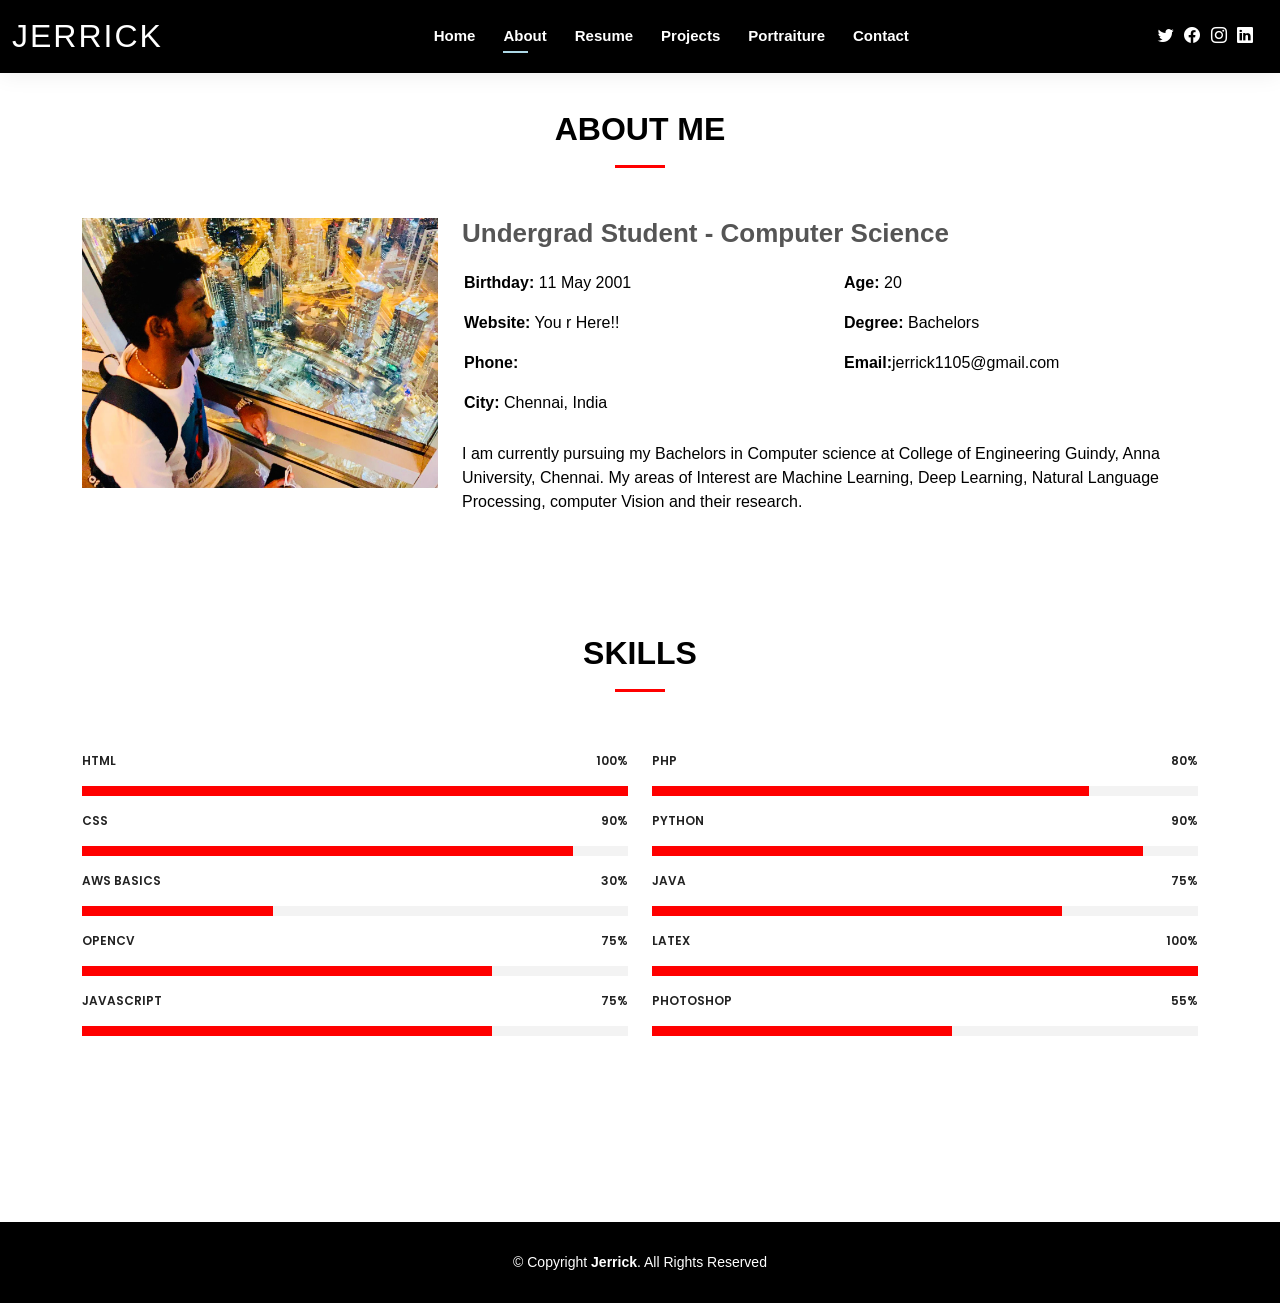
==== commit cb51012b: "Update about.html" ====
--- a/about.html
+++ b/about.html
@@ -65,7 +65,7 @@
       <div class="container" data-aos="fade-up">
 
         <div class="section-title">
-          <h2>About</h2>
+          <h2>About Me</h2>
           
         </div>
 
@@ -165,7 +165,7 @@
 			          <div class="progress">
               <span class="skill">Python <i class="val">90%</i></span>
               <div class="progress-bar-wrap">
-                <div class="progress-bar" role="progressbar" aria-valuenow="75" aria-valuemin="0" aria-valuemax="100"></div>
+                <div class="progress-bar" role="progressbar" aria-valuenow="90" aria-valuemin="0" aria-valuemax="100"></div>
               </div>
             </div>
 			          <div class="progress">
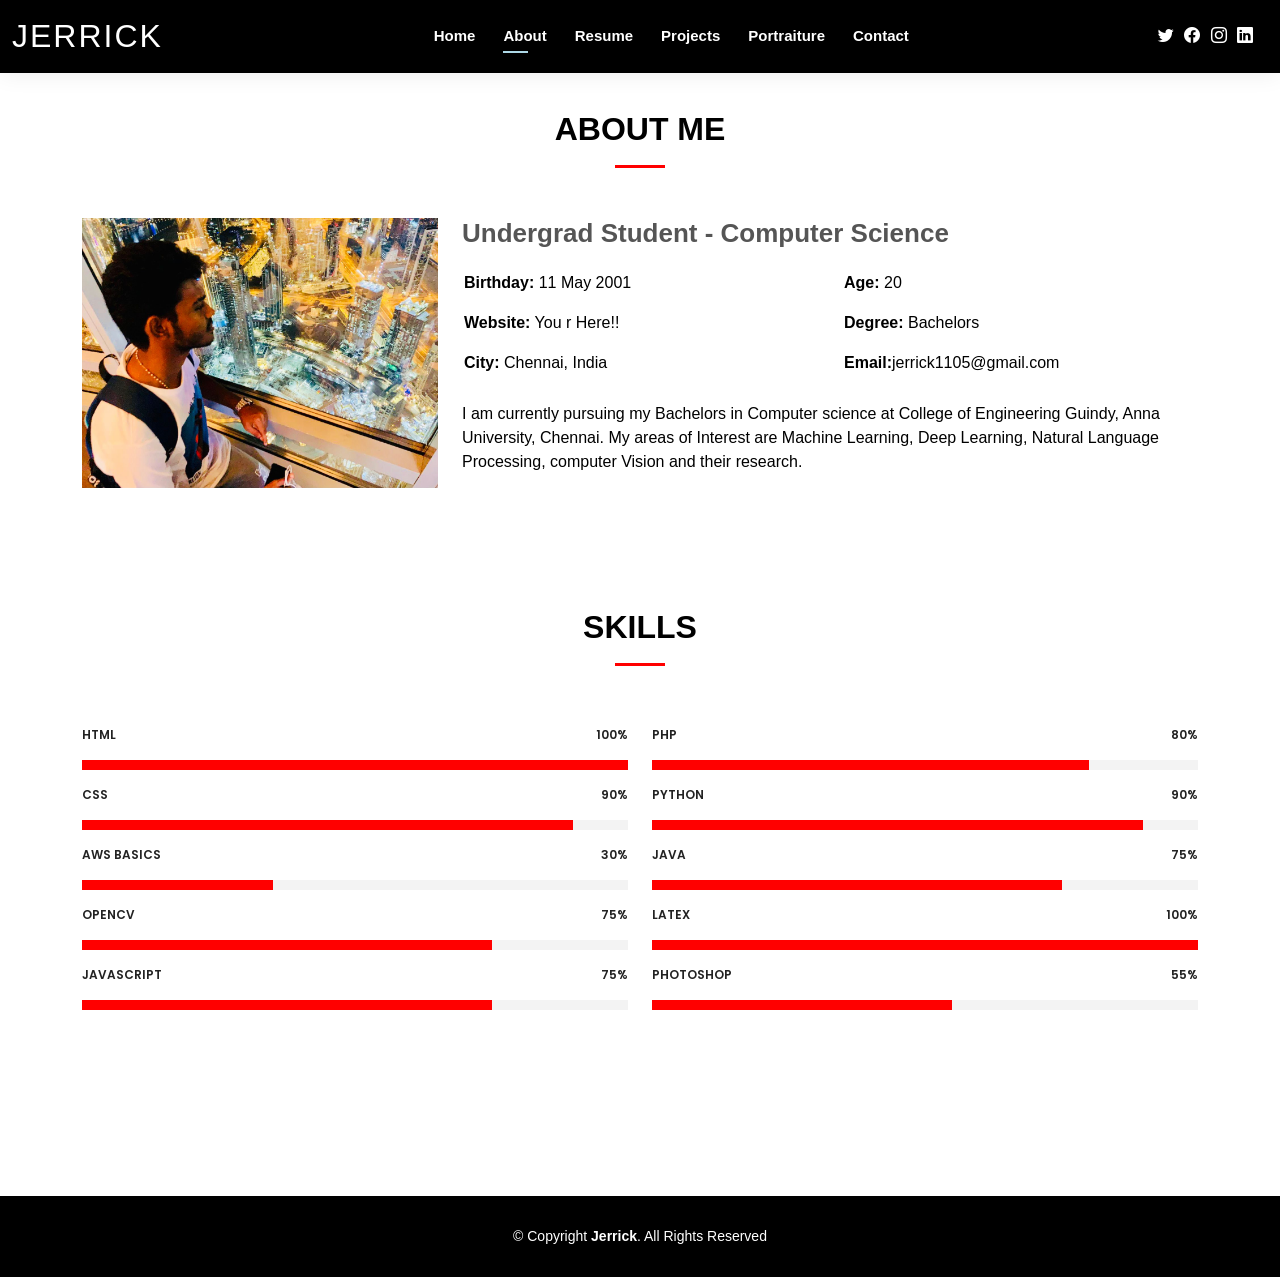
==== commit 99674c96: "Update about.html" ====
--- a/about.html
+++ b/about.html
@@ -83,7 +83,7 @@
                 <ul>
                   <li><i class="bi bi-rounded-right"></i> <strong>Birthday:</strong> 11 May 2001</li>
                   <li><i class="bi bi-rounded-right"></i> <strong>Website:</strong> You r Here!!</li>
-                  <li><i class="bi bi-rounded-right"></i> <strong>Phone:</strong> </li>
+            
                   <li><i class="bi bi-rounded-right"></i> <strong>City:</strong> Chennai, India</li>
                 </ul>
               </div>
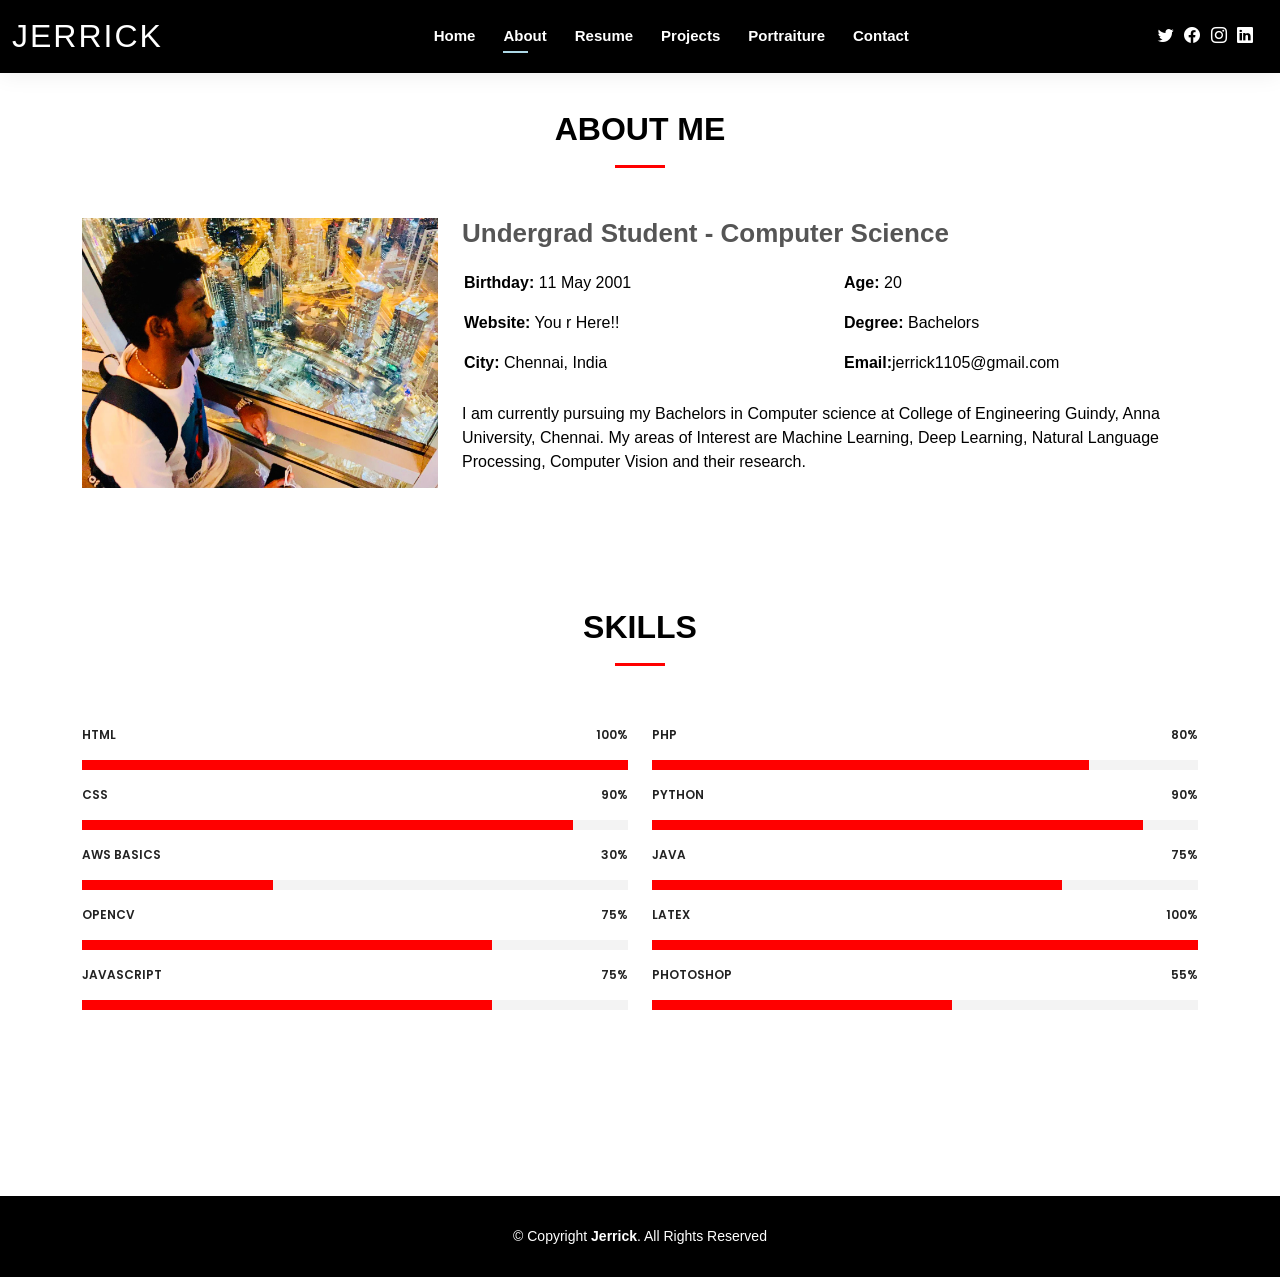
==== commit b7791da0: "Update about.html" ====
--- a/about.html
+++ b/about.html
@@ -97,7 +97,7 @@
               </div>
             </div>
             <p>I am currently pursuing my Bachelors in Computer science at College of Engineering Guindy, Anna University, Chennai. My areas of Interest are
-			Machine Learning, Deep Learning, Natural Language Processing, computer Vision and their research.</p>
+			Machine Learning, Deep Learning, Natural Language Processing, Computer Vision and their research.</p>
           </div>
         </div>
 
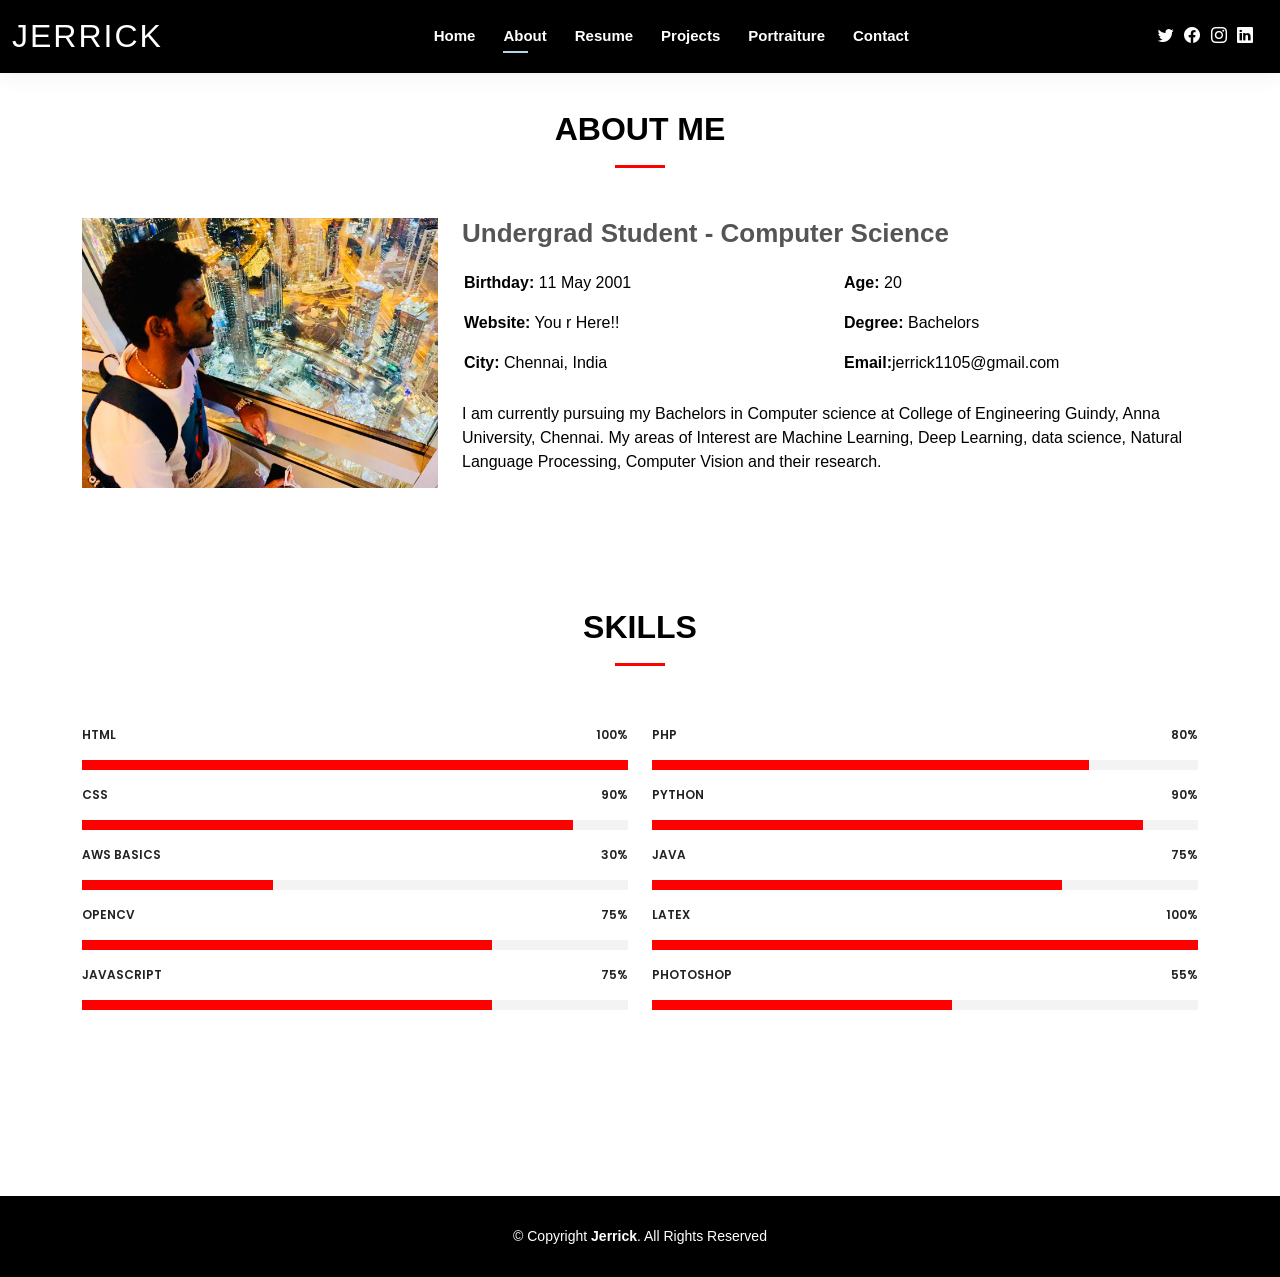
==== commit ab9d770b: "Update about.html" ====
--- a/about.html
+++ b/about.html
@@ -97,7 +97,7 @@
               </div>
             </div>
             <p>I am currently pursuing my Bachelors in Computer science at College of Engineering Guindy, Anna University, Chennai. My areas of Interest are
-			Machine Learning, Deep Learning, Natural Language Processing, Computer Vision and their research.</p>
+			Machine Learning, Deep Learning, data science, Natural Language Processing, Computer Vision and their research.</p>
           </div>
         </div>
 
